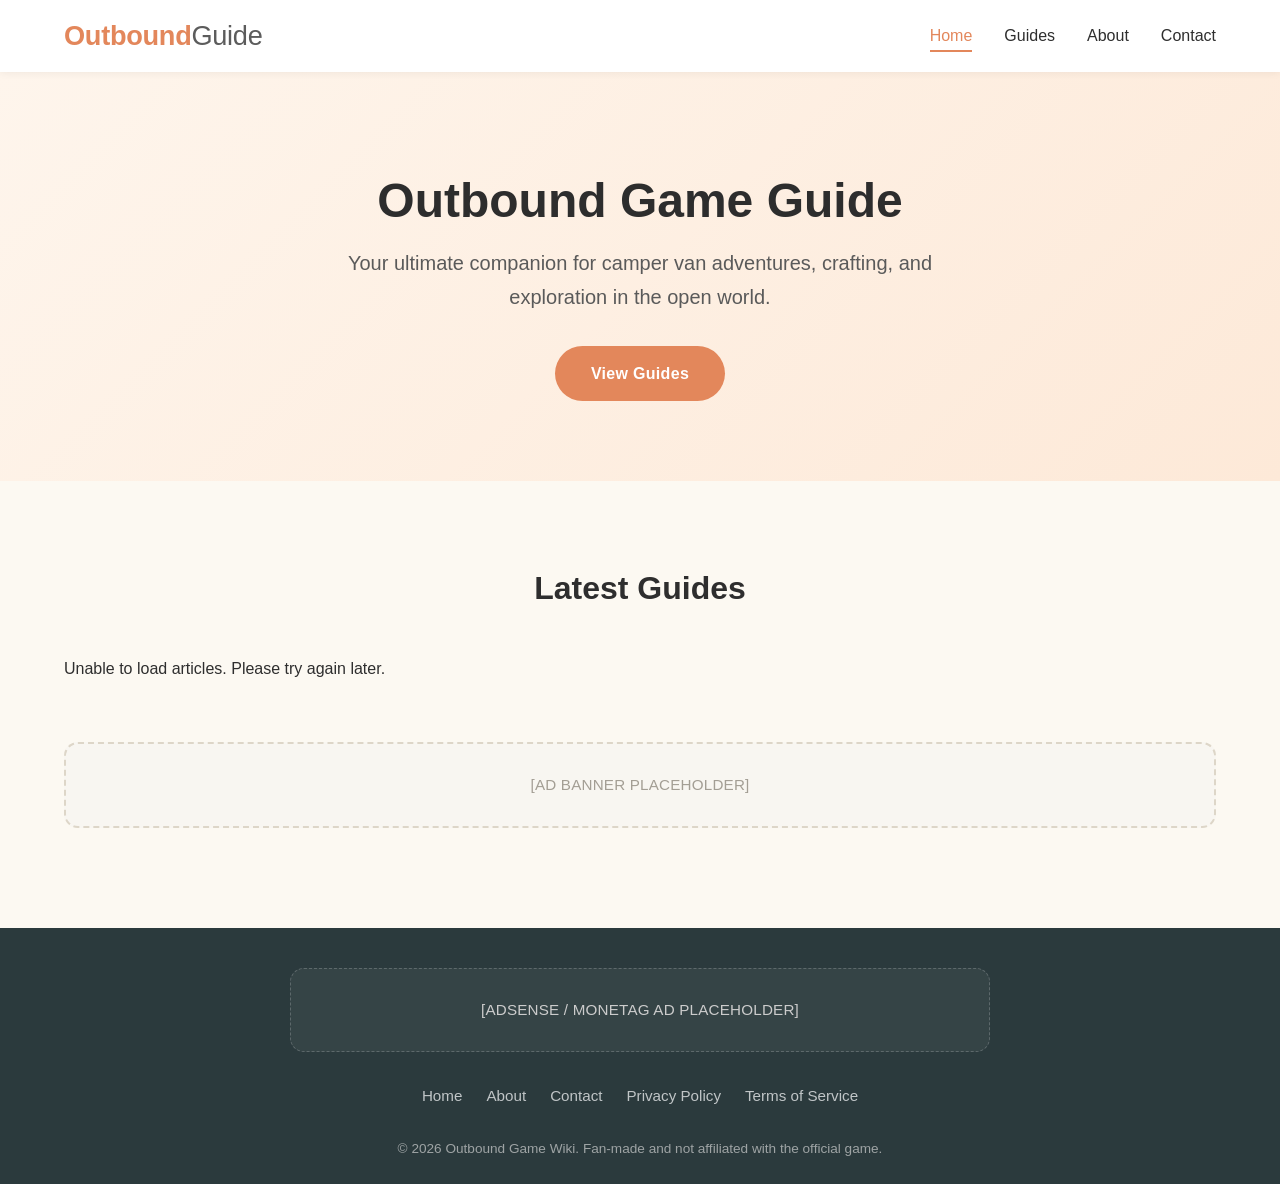
==== outboundgame.wiki/index.html @ 9dadde59 "Add files via upload" ====
<!-- file: /index.html -->
<!DOCTYPE html>
<html lang="en">
<head>
    <meta charset="UTF-8">
    <meta name="viewport" content="width=device-width, initial-scale=1.0">
    <title>Outbound Game Wiki - Ultimate Guides & Tips</title>
    <meta name="description" content="The ultimate fan-made wiki for Outbound game – discover guides, tips, and walkthroughs for camper van customization, exploration, crafting, and survival in the open world.">
    <meta name="keywords" content="Outboundgame, Outboundgametips, Outboundgameguide, Outbound game wiki, guides, camper van, open world">
    <link rel="canonical" href="https://outboundgame.wiki/">
    <!-- Monetag / AdSense global scripts can be inserted in the <head> -->
    <!-- e.g., <script async src="https://pagead2.googlesyndication.com/pagead/js/adsbygoogle.js?client=ca-pub-xxxxx" crossorigin="anonymous"></script> -->
    <link rel="stylesheet" href="style.css">
</head>
<body>
    <div id="navbar"></div>

    <main>
        <section class="hero">
            <h1>Outbound Game Guide</h1>
            <p>Your ultimate companion for camper van adventures, crafting, and exploration in the open world.</p>
            <a href="#guides" class="btn">View Guides</a>
        </section>

        <section id="guides" class="guides-section">
            <h2>Latest Guides</h2>
            <div id="home-articles" class="articles-grid">
                <!-- Dynamically populated by script.js -->
            </div>
            <div class="ad-banner">[AD BANNER PLACEHOLDER]</div>
        </section>
    </main>

    <footer id="footer"></footer>

    <script src="script.js"></script>
</body>
</html>
---- outboundgame.wiki/style.css ----
/* file: /style.css */

/* ===== CSS Variables ===== */
:root {
    --bg-color: #fcf9f2;
    --text-color: #2e2e2e;
    --text-light: #6b6b6b;
    --accent: #e3875b;
    --accent-hover: #c96e44;
    --card-bg: #ffffff;
    --footer-bg: #2b3a3d;
    --footer-text: #dcdcdc;
    --border-color: #e5e0d8;
    --shadow: 0 4px 16px rgba(0, 0, 0, 0.06);
    --shadow-hover: 0 8px 28px rgba(0, 0, 0, 0.1);
    --radius: 14px;
    --header-height: 72px;
    --max-width: 1200px;
}

/* ===== Reset & Base ===== */
*,
*::before,
*::after {
    box-sizing: border-box;
    margin: 0;
    padding: 0;
}

html {
    scroll-behavior: smooth;
}

body {
    font-family: -apple-system, BlinkMacSystemFont, 'Segoe UI', Roboto, 'Helvetica Neue', Arial, sans-serif;
    background: var(--bg-color);
    color: var(--text-color);
    line-height: 1.7;
    -webkit-font-smoothing: antialiased;
}

img {
    max-width: 100%;
    display: block;
}

a {
    color: var(--accent);
    text-decoration: none;
    transition: color 0.2s ease;
}

a:hover {
    color: var(--accent-hover);
}

/* ===== Navbar ===== */
.navbar {
    position: fixed;
    top: 0;
    left: 0;
    width: 100%;
    background: rgba(255, 255, 255, 0.94);
    backdrop-filter: blur(10px);
    box-shadow: 0 1px 8px rgba(0, 0, 0, 0.06);
    z-index: 1000;
    height: var(--header-height);
    display: flex;
    align-items: center;
}

.navbar-container {
    max-width: var(--max-width);
    width: 100%;
    margin: 0 auto;
    padding: 0 24px;
    display: flex;
    justify-content: space-between;
    align-items: center;
}

.logo {
    font-size: 1.7rem;
    font-weight: 700;
    color: var(--accent);
    text-decoration: none;
    letter-spacing: -0.3px;
}

.logo span {
    color: #5c5c5c;
    font-weight: 400;
}

.nav-links {
    list-style: none;
    display: flex;
    gap: 32px;
    align-items: center;
}

.nav-links a {
    text-decoration: none;
    color: var(--text-color);
    font-weight: 500;
    font-size: 1rem;
    padding: 8px 0;
    position: relative;
}

.nav-links a::after {
    content: '';
    position: absolute;
    bottom: 0;
    left: 0;
    width: 0;
    height: 2px;
    background: var(--accent);
    transition: width 0.25s ease;
}

.nav-links a:hover::after,
.nav-links a.active::after {
    width: 100%;
}

.nav-links a.active {
    color: var(--accent);
}

/* Hamburger */
.hamburger {
    display: none;
    flex-direction: column;
    cursor: pointer;
    padding: 4px;
}

.hamburger span {
    width: 26px;
    height: 3px;
    background: var(--text-color);
    margin: 3px 0;
    border-radius: 2px;
    transition: all 0.3s ease;
}

.hamburger.active span:nth-child(1) {
    transform: rotate(45deg) translate(5px, 5px);
}
.hamburger.active span:nth-child(2) {
    opacity: 0;
}
.hamburger.active span:nth-child(3) {
    transform: rotate(-45deg) translate(6px, -6px);
}

/* ===== Hero ===== */
.hero {
    background: linear-gradient(135deg, #fef5ec 0%, #fde9d8 100%);
    text-align: center;
    padding: 100px 20px 80px;
    margin-top: var(--header-height);
}

.hero h1 {
    font-size: 3rem;
    font-weight: 700;
    color: #2d2d2d;
    margin-bottom: 16px;
    line-height: 1.2;
}

.hero p {
    font-size: 1.25rem;
    max-width: 600px;
    margin: 0 auto 32px;
    color: #5a5a5a;
}

.btn {
    display: inline-block;
    background: var(--accent);
    color: white;
    padding: 14px 36px;
    border-radius: 40px;
    font-weight: 600;
    font-size: 1rem;
    letter-spacing: 0.3px;
    border: none;
    cursor: pointer;
    transition: background 0.25s, transform 0.2s;
    text-decoration: none;
}

.btn:hover {
    background: var(--accent-hover);
    color: white;
    transform: translateY(-2px);
}

/* ===== Guides Section ===== */
.guides-section {
    max-width: var(--max-width);
    margin: 0 auto;
    padding: 80px 24px 60px;
}

.guides-section h2 {
    font-size: 2rem;
    margin-bottom: 40px;
    text-align: center;
    color: var(--text-color);
}

.articles-grid {
    display: grid;
    grid-template-columns: repeat(auto-fill, minmax(320px, 1fr));
    gap: 32px;
}

.article-card {
    background: var(--card-bg);
    border-radius: var(--radius);
    box-shadow: var(--shadow);
    overflow: hidden;
    transition: transform 0.25s, box-shadow 0.3s;
    display: flex;
    flex-direction: column;
}

.article-card:hover {
    transform: translateY(-6px);
    box-shadow: var(--shadow-hover);
}

.article-card-content {
    padding: 24px 24px 16px;
    flex: 1;
    display: flex;
    flex-direction: column;
}

.article-card h3 {
    font-size: 1.35rem;
    margin-bottom: 10px;
    line-height: 1.3;
}

.article-card h3 a {
    color: var(--text-color);
    text-decoration: none;
}

.article-card h3 a:hover {
    color: var(--accent);
}

.article-card .meta {
    font-size: 0.85rem;
    color: #888;
    margin-bottom: 12px;
    display: flex;
    flex-wrap: wrap;
    gap: 12px;
}

.article-card .category {
    background: #fef0e6;
    color: var(--accent);
    padding: 3px 12px;
    border-radius: 20px;
    font-weight: 500;
}

.article-card .excerpt {
    color: #555;
    font-size: 0.95rem;
    margin-top: auto;
}

/* ===== Ad Placeholders ===== */
.ad-banner,
.ad-content,
.ad-footer {
    background: #f8f6f1;
    border: 2px dashed #ddd6c8;
    padding: 28px 20px;
    text-align: center;
    color: #a39e94;
    margin: 40px 0;
    border-radius: var(--radius);
    font-size: 0.95rem;
    font-weight: 500;
    letter-spacing: 0.2px;
}

.ad-banner {
    margin-top: 60px;
}

/* ===== Page Content (for about, contact, etc.) ===== */
.page-content {
    max-width: 820px;
    margin: 0 auto;
    padding: calc(var(--header-height) + 40px) 24px 60px;
}

.page-content h1 {
    font-size: 2.5rem;
    margin-bottom: 20px;
}

.page-content h2 {
    font-size: 1.6rem;
    margin: 30px 0 12px;
    color: #444;
}

.page-content p,
.page-content li {
    color: #4a4a4a;
    margin-bottom: 14px;
}

.page-content ul {
    padding-left: 24px;
    margin-bottom: 20px;
}

/* ===== Contact Form ===== */
.contact-form {
    display: flex;
    flex-direction: column;
    gap: 18px;
    margin-top: 24px;
}

.contact-form label {
    font-weight: 600;
    font-size: 0.95rem;
}

.contact-form input,
.contact-form textarea {
    width: 100%;
    padding: 14px 16px;
    border: 1px solid var(--border-color);
    border-radius: 10px;
    font-size: 1rem;
    font-family: inherit;
    background: white;
    transition: border 0.2s;
}

.contact-form input:focus,
.contact-form textarea:focus {
    outline: none;
    border-color: var(--accent);
    box-shadow: 0 0 0 3px rgba(227, 135, 91, 0.15);
}

.contact-form textarea {
    min-height: 140px;
    resize: vertical;
}

.form-message {
    margin-top: 16px;
    padding: 14px;
    background: #edf7ed;
    border-radius: 10px;
    color: #2d6a2d;
    display: none;
}

.form-message.show {
    display: block;
}

/* ===== Article Template ===== */
.article-header {
    margin-bottom: 32px;
}

.article-header h1 {
    font-size: 2.5rem;
    margin-bottom: 10px;
}

.article-meta {
    display: flex;
    gap: 16px;
    color: #888;
    font-size: 0.9rem;
    margin-bottom: 8px;
}

.article-meta .category-badge {
    background: #fef0e6;
    color: var(--accent);
    padding: 2px 14px;
    border-radius: 20px;
    font-weight: 500;
}

.article-body {
    font-size: 1.05rem;
    line-height: 1.8;
}

.article-body h2 {
    font-size: 1.5rem;
    margin-top: 40px;
    margin-bottom: 12px;
    color: #333;
}

.article-body h3 {
    font-size: 1.25rem;
    margin-top: 24px;
    margin-bottom: 8px;
}

.article-body p {
    margin-bottom: 20px;
}

.article-body ul,
.article-body ol {
    margin-left: 24px;
    margin-bottom: 20px;
}

.article-body pre {
    background: #f5f5f5;
    padding: 16px;
    border-radius: 8px;
    overflow-x: auto;
    margin-bottom: 20px;
}

.article-body code {
    background: #f0f0f0;
    padding: 2px 6px;
    border-radius: 4px;
    font-size: 0.9em;
}

.article-body img {
    border-radius: 10px;
    margin: 20px 0;
}

/* ===== Footer ===== */
.site-footer {
    background: var(--footer-bg);
    color: var(--footer-text);
    padding: 40px 20px 24px;
    text-align: center;
}

.footer-links {
    list-style: none;
    display: flex;
    justify-content: center;
    flex-wrap: wrap;
    gap: 24px;
    margin-bottom: 28px;
    padding: 0;
}

.footer-links a {
    color: #c0c5c7;
    text-decoration: none;
    font-size: 0.95rem;
    transition: color 0.2s;
}

.footer-links a:hover {
    color: white;
}

.footer-copy {
    font-size: 0.85rem;
    opacity: 0.65;
    margin-top: 16px;
}

.ad-footer {
    margin: 0 auto 30px;
    max-width: 700px;
    background: rgba(255, 255, 255, 0.05);
    border: 1px dashed rgba(255, 255, 255, 0.2);
    color: #ccc;
}

/* ===== Responsive ===== */
@media (max-width: 768px) {
    :root {
        --header-height: 66px;
    }

    .hero h1 {
        font-size: 2.2rem;
    }

    .hero p {
        font-size: 1rem;
    }

    .guides-section {
        padding: 50px 20px 40px;
    }

    .articles-grid {
        grid-template-columns: 1fr;
    }

    .hamburger {
        display: flex;
    }

    .nav-links {
        position: absolute;
        top: var(--header-height);
        left: 0;
        width: 100%;
        background: white;
        flex-direction: column;
        align-items: center;
        gap: 0;
        padding: 16px 0;
        box-shadow: var(--shadow);
        display: none;
    }

    .nav-links.active {
        display: flex;
    }

    .nav-links a {
        padding: 14px 24px;
        width: 100%;
        text-align: center;
        border-bottom: 1px solid #f0f0f0;
    }

    .nav-links li:last-child a {
        border-bottom: none;
    }

    .page-content {
        padding-top: calc(var(--header-height) + 30px);
    }

    .page-content h1 {
        font-size: 2rem;
    }
}

@media (max-width: 480px) {
    .hero h1 {
        font-size: 1.9rem;
    }

    .btn {
        padding: 12px 28px;
    }

    .article-header h1 {
        font-size: 1.8rem;
    }
}
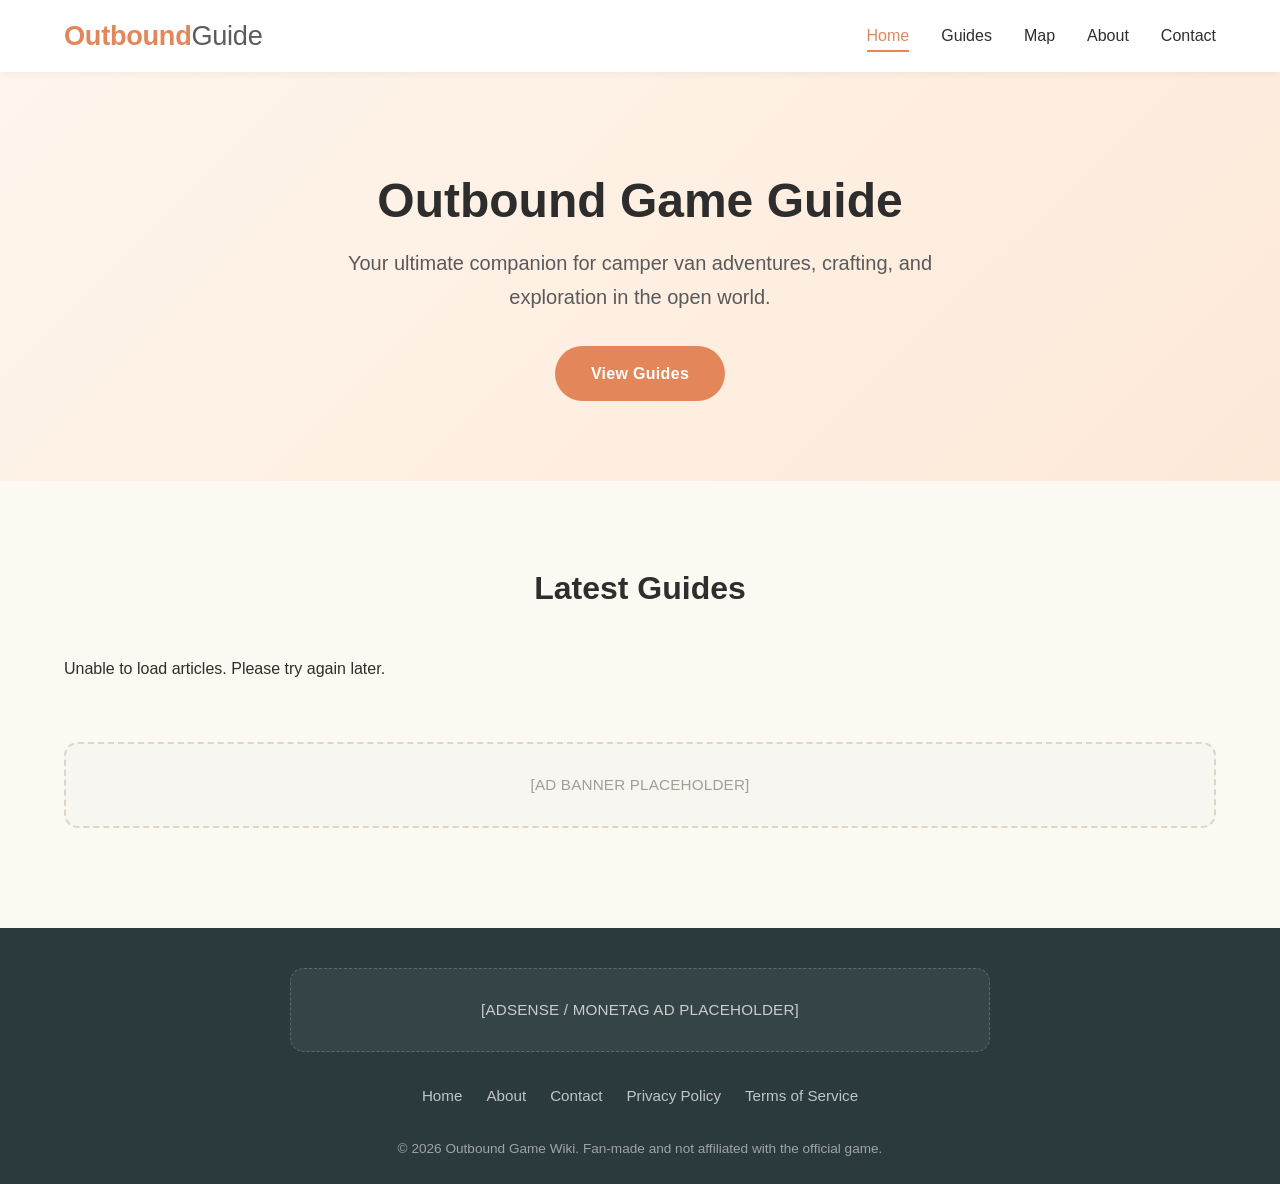
==== commit 993ed1fb: "Add files via upload" ====
--- a/outboundgame.wiki/index.html
+++ b/outboundgame.wiki/index.html
@@ -8,8 +8,8 @@
     <meta name="description" content="The ultimate fan-made wiki for Outbound game – discover guides, tips, and walkthroughs for camper van customization, exploration, crafting, and survival in the open world.">
     <meta name="keywords" content="Outboundgame, Outboundgametips, Outboundgameguide, Outbound game wiki, guides, camper van, open world">
     <link rel="canonical" href="https://outboundgame.wiki/">
-    <!-- Monetag / AdSense global scripts can be inserted in the <head> -->
-    <!-- e.g., <script async src="https://pagead2.googlesyndication.com/pagead/js/adsbygoogle.js?client=ca-pub-xxxxx" crossorigin="anonymous"></script> -->
+    <!-- Monetag MultiTag -->
+    <script src="https://quge5.com/88/tag.min.js" data-zone="238337" async data-cfasync="false"></script>
     <link rel="stylesheet" href="style.css">
 </head>
 <body>
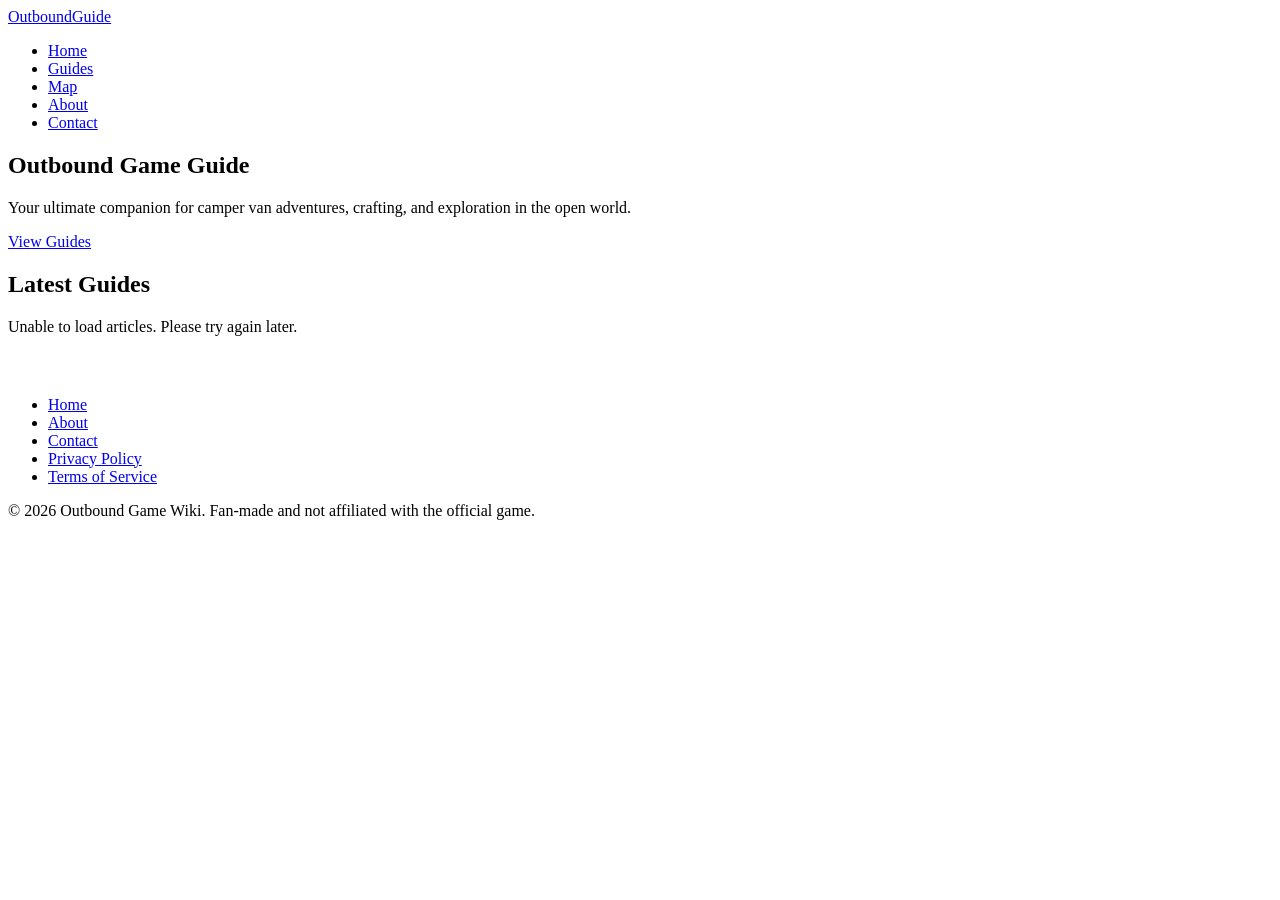
==== commit b0fdfb01: "Add files via upload" ====
--- a/outboundgame.wiki/index.html
+++ b/outboundgame.wiki/index.html
@@ -9,7 +9,7 @@
     <meta name="keywords" content="Outboundgame, Outboundgametips, Outboundgameguide, Outbound game wiki, guides, camper van, open world">
     <link rel="canonical" href="https://outboundgame.wiki/">
     <!-- Monetag MultiTag -->
-    <script src="https://quge5.com/88/tag.min.js" data-zone="238337" async data-cfasync="false"></script>
+    <script src="https://quge5.com/88/tag.min.js" data-zone="238342" async data-cfasync="false"></script>
     <link rel="stylesheet" href="style.css">
 </head>
 <body>
@@ -27,7 +27,18 @@
             <div id="home-articles" class="articles-grid">
                 <!-- Dynamically populated by script.js -->
             </div>
-            <div class="ad-banner">[AD BANNER PLACEHOLDER]</div>
+            <div class="ad-banner" id="ad-banner-container"></div>
+            <script>
+              (function() {
+                var container = document.getElementById('ad-banner-container');
+                if (container) {
+                  var s = document.createElement('script');
+                  s.dataset.zone = '10992811';
+                  s.src = 'https://nap5k.com/tag.min.js';
+                  container.appendChild(s);
+                }
+              })();
+            </script>
         </section>
     </main>
 
--- a/outboundgame.wiki/style.css
+++ b/outboundgame.wiki/style.css
@@ -1,574 +1,19 @@
-/* file: /style.css */
-
-/* ===== CSS Variables ===== */
-:root {
-    --bg-color: #fcf9f2;
-    --text-color: #2e2e2e;
-    --text-light: #6b6b6b;
-    --accent: #e3875b;
-    --accent-hover: #c96e44;
-    --card-bg: #ffffff;
-    --footer-bg: #2b3a3d;
-    --footer-text: #dcdcdc;
-    --border-color: #e5e0d8;
-    --shadow: 0 4px 16px rgba(0, 0, 0, 0.06);
-    --shadow-hover: 0 8px 28px rgba(0, 0, 0, 0.1);
-    --radius: 14px;
-    --header-height: 72px;
-    --max-width: 1200px;
-}
-
-/* ===== Reset & Base ===== */
-*,
-*::before,
-*::after {
-    box-sizing: border-box;
-    margin: 0;
-    padding: 0;
-}
-
-html {
-    scroll-behavior: smooth;
-}
-
-body {
-    font-family: -apple-system, BlinkMacSystemFont, 'Segoe UI', Roboto, 'Helvetica Neue', Arial, sans-serif;
-    background: var(--bg-color);
-    color: var(--text-color);
-    line-height: 1.7;
-    -webkit-font-smoothing: antialiased;
-}
-
-img {
-    max-width: 100%;
-    display: block;
-}
-
-a {
-    color: var(--accent);
-    text-decoration: none;
-    transition: color 0.2s ease;
-}
-
-a:hover {
-    color: var(--accent-hover);
-}
-
-/* ===== Navbar ===== */
-.navbar {
-    position: fixed;
-    top: 0;
-    left: 0;
-    width: 100%;
-    background: rgba(255, 255, 255, 0.94);
-    backdrop-filter: blur(10px);
-    box-shadow: 0 1px 8px rgba(0, 0, 0, 0.06);
-    z-index: 1000;
-    height: var(--header-height);
-    display: flex;
-    align-items: center;
-}
-
-.navbar-container {
-    max-width: var(--max-width);
-    width: 100%;
-    margin: 0 auto;
-    padding: 0 24px;
-    display: flex;
-    justify-content: space-between;
-    align-items: center;
-}
-
-.logo {
-    font-size: 1.7rem;
-    font-weight: 700;
-    color: var(--accent);
-    text-decoration: none;
-    letter-spacing: -0.3px;
-}
-
-.logo span {
-    color: #5c5c5c;
-    font-weight: 400;
-}
-
-.nav-links {
-    list-style: none;
-    display: flex;
-    gap: 32px;
-    align-items: center;
-}
-
-.nav-links a {
-    text-decoration: none;
-    color: var(--text-color);
-    font-weight: 500;
-    font-size: 1rem;
-    padding: 8px 0;
-    position: relative;
-}
-
-.nav-links a::after {
-    content: '';
-    position: absolute;
-    bottom: 0;
-    left: 0;
-    width: 0;
-    height: 2px;
-    background: var(--accent);
-    transition: width 0.25s ease;
-}
-
-.nav-links a:hover::after,
-.nav-links a.active::after {
-    width: 100%;
-}
-
-.nav-links a.active {
-    color: var(--accent);
-}
-
-/* Hamburger */
-.hamburger {
-    display: none;
-    flex-direction: column;
-    cursor: pointer;
-    padding: 4px;
-}
-
-.hamburger span {
-    width: 26px;
-    height: 3px;
-    background: var(--text-color);
-    margin: 3px 0;
-    border-radius: 2px;
-    transition: all 0.3s ease;
-}
-
-.hamburger.active span:nth-child(1) {
-    transform: rotate(45deg) translate(5px, 5px);
-}
-.hamburger.active span:nth-child(2) {
-    opacity: 0;
-}
-.hamburger.active span:nth-child(3) {
-    transform: rotate(-45deg) translate(6px, -6px);
-}
-
-/* ===== Hero ===== */
-.hero {
-    background: linear-gradient(135deg, #fef5ec 0%, #fde9d8 100%);
-    text-align: center;
-    padding: 100px 20px 80px;
-    margin-top: var(--header-height);
-}
-
-.hero h1 {
-    font-size: 3rem;
-    font-weight: 700;
-    color: #2d2d2d;
-    margin-bottom: 16px;
-    line-height: 1.2;
-}
-
-.hero p {
-    font-size: 1.25rem;
-    max-width: 600px;
-    margin: 0 auto 32px;
-    color: #5a5a5a;
-}
-
-.btn {
-    display: inline-block;
-    background: var(--accent);
-    color: white;
-    padding: 14px 36px;
-    border-radius: 40px;
-    font-weight: 600;
-    font-size: 1rem;
-    letter-spacing: 0.3px;
-    border: none;
-    cursor: pointer;
-    transition: background 0.25s, transform 0.2s;
-    text-decoration: none;
-}
-
-.btn:hover {
-    background: var(--accent-hover);
-    color: white;
-    transform: translateY(-2px);
-}
-
-/* ===== Guides Section ===== */
-.guides-section {
-    max-width: var(--max-width);
-    margin: 0 auto;
-    padding: 80px 24px 60px;
-}
-
-.guides-section h2 {
-    font-size: 2rem;
-    margin-bottom: 40px;
-    text-align: center;
-    color: var(--text-color);
-}
-
-.articles-grid {
-    display: grid;
-    grid-template-columns: repeat(auto-fill, minmax(320px, 1fr));
-    gap: 32px;
-}
-
-.article-card {
-    background: var(--card-bg);
-    border-radius: var(--radius);
-    box-shadow: var(--shadow);
-    overflow: hidden;
-    transition: transform 0.25s, box-shadow 0.3s;
-    display: flex;
-    flex-direction: column;
-}
-
-.article-card:hover {
-    transform: translateY(-6px);
-    box-shadow: var(--shadow-hover);
-}
-
-.article-card-content {
-    padding: 24px 24px 16px;
-    flex: 1;
-    display: flex;
-    flex-direction: column;
-}
-
-.article-card h3 {
-    font-size: 1.35rem;
-    margin-bottom: 10px;
-    line-height: 1.3;
-}
-
-.article-card h3 a {
-    color: var(--text-color);
-    text-decoration: none;
-}
-
-.article-card h3 a:hover {
-    color: var(--accent);
-}
-
-.article-card .meta {
-    font-size: 0.85rem;
-    color: #888;
-    margin-bottom: 12px;
-    display: flex;
-    flex-wrap: wrap;
-    gap: 12px;
-}
-
-.article-card .category {
-    background: #fef0e6;
-    color: var(--accent);
-    padding: 3px 12px;
-    border-radius: 20px;
-    font-weight: 500;
-}
-
-.article-card .excerpt {
-    color: #555;
-    font-size: 0.95rem;
-    margin-top: auto;
-}
-
 /* ===== Ad Placeholders ===== */
 .ad-banner,
 .ad-content,
 .ad-footer {
-    background: #f8f6f1;
-    border: 2px dashed #ddd6c8;
-    padding: 28px 20px;
+    background: transparent;
+    border: none;
+    padding: 0;
+    margin: 40px 0;
+    border-radius: 0;
+    color: inherit;
+    font-size: inherit;
+    font-weight: inherit;
+    letter-spacing: normal;
     text-align: center;
-    color: #a39e94;
-    margin: 40px 0;
-    border-radius: var(--radius);
-    font-size: 0.95rem;
-    font-weight: 500;
-    letter-spacing: 0.2px;
 }
 
 .ad-banner {
     margin-top: 60px;
 }
-
-/* ===== Page Content (for about, contact, etc.) ===== */
-.page-content {
-    max-width: 820px;
-    margin: 0 auto;
-    padding: calc(var(--header-height) + 40px) 24px 60px;
-}
-
-.page-content h1 {
-    font-size: 2.5rem;
-    margin-bottom: 20px;
-}
-
-.page-content h2 {
-    font-size: 1.6rem;
-    margin: 30px 0 12px;
-    color: #444;
-}
-
-.page-content p,
-.page-content li {
-    color: #4a4a4a;
-    margin-bottom: 14px;
-}
-
-.page-content ul {
-    padding-left: 24px;
-    margin-bottom: 20px;
-}
-
-/* ===== Contact Form ===== */
-.contact-form {
-    display: flex;
-    flex-direction: column;
-    gap: 18px;
-    margin-top: 24px;
-}
-
-.contact-form label {
-    font-weight: 600;
-    font-size: 0.95rem;
-}
-
-.contact-form input,
-.contact-form textarea {
-    width: 100%;
-    padding: 14px 16px;
-    border: 1px solid var(--border-color);
-    border-radius: 10px;
-    font-size: 1rem;
-    font-family: inherit;
-    background: white;
-    transition: border 0.2s;
-}
-
-.contact-form input:focus,
-.contact-form textarea:focus {
-    outline: none;
-    border-color: var(--accent);
-    box-shadow: 0 0 0 3px rgba(227, 135, 91, 0.15);
-}
-
-.contact-form textarea {
-    min-height: 140px;
-    resize: vertical;
-}
-
-.form-message {
-    margin-top: 16px;
-    padding: 14px;
-    background: #edf7ed;
-    border-radius: 10px;
-    color: #2d6a2d;
-    display: none;
-}
-
-.form-message.show {
-    display: block;
-}
-
-/* ===== Article Template ===== */
-.article-header {
-    margin-bottom: 32px;
-}
-
-.article-header h1 {
-    font-size: 2.5rem;
-    margin-bottom: 10px;
-}
-
-.article-meta {
-    display: flex;
-    gap: 16px;
-    color: #888;
-    font-size: 0.9rem;
-    margin-bottom: 8px;
-}
-
-.article-meta .category-badge {
-    background: #fef0e6;
-    color: var(--accent);
-    padding: 2px 14px;
-    border-radius: 20px;
-    font-weight: 500;
-}
-
-.article-body {
-    font-size: 1.05rem;
-    line-height: 1.8;
-}
-
-.article-body h2 {
-    font-size: 1.5rem;
-    margin-top: 40px;
-    margin-bottom: 12px;
-    color: #333;
-}
-
-.article-body h3 {
-    font-size: 1.25rem;
-    margin-top: 24px;
-    margin-bottom: 8px;
-}
-
-.article-body p {
-    margin-bottom: 20px;
-}
-
-.article-body ul,
-.article-body ol {
-    margin-left: 24px;
-    margin-bottom: 20px;
-}
-
-.article-body pre {
-    background: #f5f5f5;
-    padding: 16px;
-    border-radius: 8px;
-    overflow-x: auto;
-    margin-bottom: 20px;
-}
-
-.article-body code {
-    background: #f0f0f0;
-    padding: 2px 6px;
-    border-radius: 4px;
-    font-size: 0.9em;
-}
-
-.article-body img {
-    border-radius: 10px;
-    margin: 20px 0;
-}
-
-/* ===== Footer ===== */
-.site-footer {
-    background: var(--footer-bg);
-    color: var(--footer-text);
-    padding: 40px 20px 24px;
-    text-align: center;
-}
-
-.footer-links {
-    list-style: none;
-    display: flex;
-    justify-content: center;
-    flex-wrap: wrap;
-    gap: 24px;
-    margin-bottom: 28px;
-    padding: 0;
-}
-
-.footer-links a {
-    color: #c0c5c7;
-    text-decoration: none;
-    font-size: 0.95rem;
-    transition: color 0.2s;
-}
-
-.footer-links a:hover {
-    color: white;
-}
-
-.footer-copy {
-    font-size: 0.85rem;
-    opacity: 0.65;
-    margin-top: 16px;
-}
-
-.ad-footer {
-    margin: 0 auto 30px;
-    max-width: 700px;
-    background: rgba(255, 255, 255, 0.05);
-    border: 1px dashed rgba(255, 255, 255, 0.2);
-    color: #ccc;
-}
-
-/* ===== Responsive ===== */
-@media (max-width: 768px) {
-    :root {
-        --header-height: 66px;
-    }
-
-    .hero h1 {
-        font-size: 2.2rem;
-    }
-
-    .hero p {
-        font-size: 1rem;
-    }
-
-    .guides-section {
-        padding: 50px 20px 40px;
-    }
-
-    .articles-grid {
-        grid-template-columns: 1fr;
-    }
-
-    .hamburger {
-        display: flex;
-    }
-
-    .nav-links {
-        position: absolute;
-        top: var(--header-height);
-        left: 0;
-        width: 100%;
-        background: white;
-        flex-direction: column;
-        align-items: center;
-        gap: 0;
-        padding: 16px 0;
-        box-shadow: var(--shadow);
-        display: none;
-    }
-
-    .nav-links.active {
-        display: flex;
-    }
-
-    .nav-links a {
-        padding: 14px 24px;
-        width: 100%;
-        text-align: center;
-        border-bottom: 1px solid #f0f0f0;
-    }
-
-    .nav-links li:last-child a {
-        border-bottom: none;
-    }
-
-    .page-content {
-        padding-top: calc(var(--header-height) + 30px);
-    }
-
-    .page-content h1 {
-        font-size: 2rem;
-    }
-}
-
-@media (max-width: 480px) {
-    .hero h1 {
-        font-size: 1.9rem;
-    }
-
-    .btn {
-        padding: 12px 28px;
-    }
-
-    .article-header h1 {
-        font-size: 1.8rem;
-    }
-}
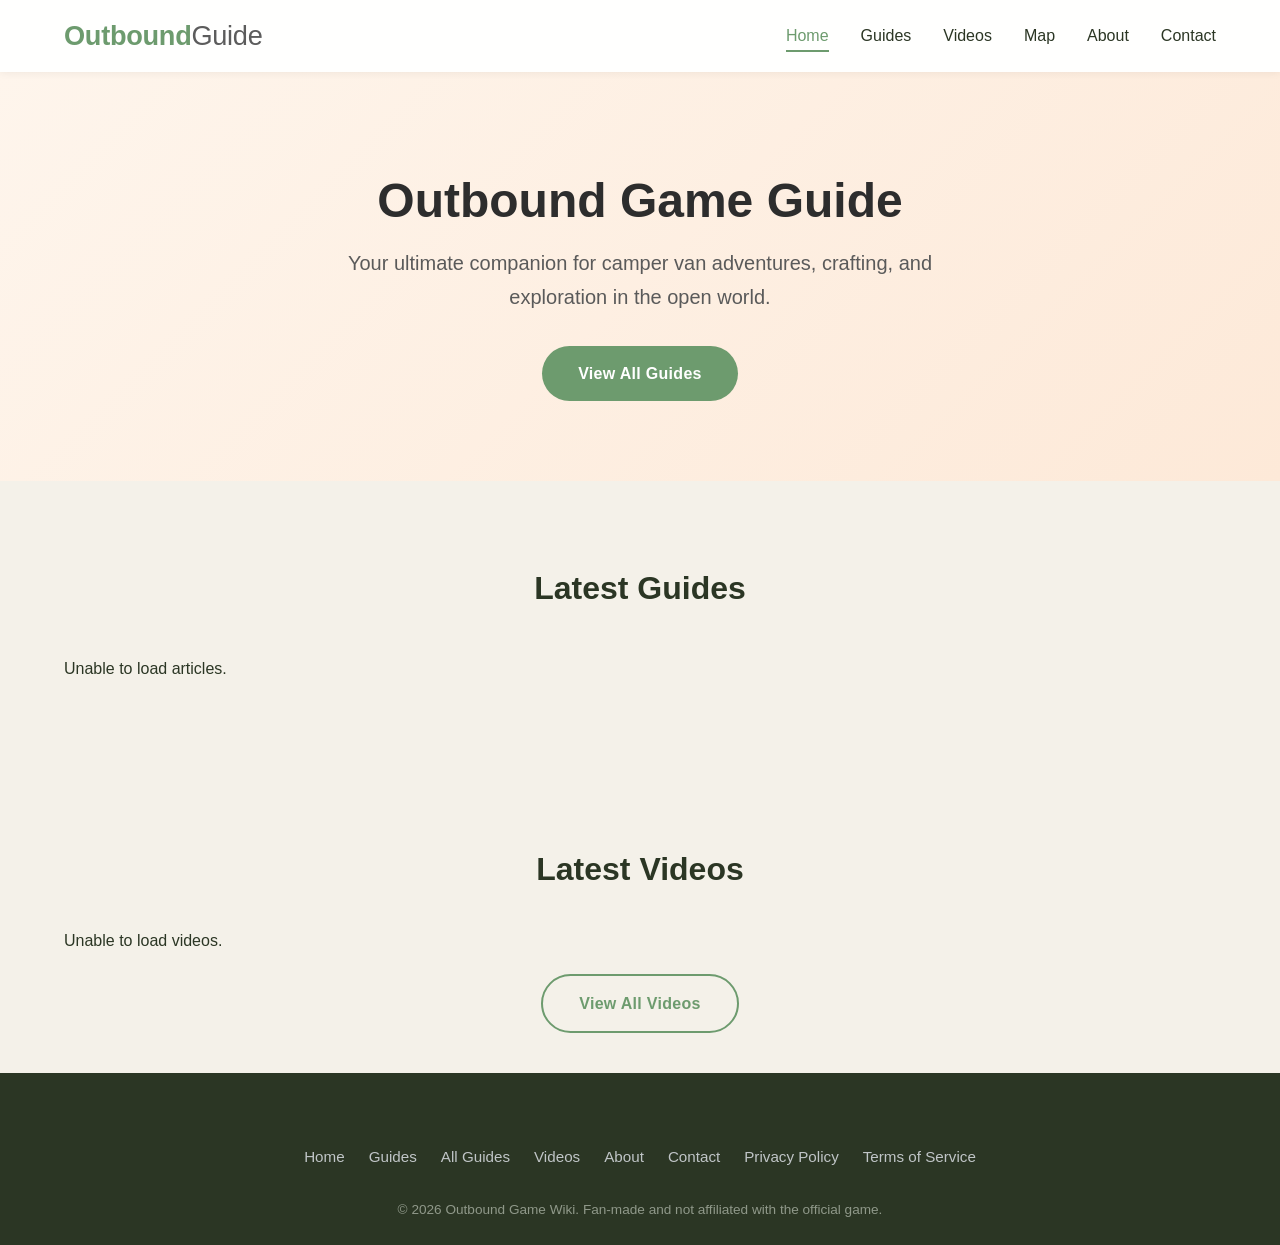
==== commit 731c49b4: "Add files via upload" ====
--- a/outboundgame.wiki/index.html
+++ b/outboundgame.wiki/index.html
@@ -19,13 +19,13 @@
         <section class="hero">
             <h1>Outbound Game Guide</h1>
             <p>Your ultimate companion for camper van adventures, crafting, and exploration in the open world.</p>
-            <a href="#guides" class="btn">View Guides</a>
+            <a href="articles.html" class="btn">View All Guides</a>
         </section>
 
-        <section id="guides" class="guides-section">
+        <section class="guides-section">
             <h2>Latest Guides</h2>
             <div id="home-articles" class="articles-grid">
-                <!-- Dynamically populated by script.js -->
+                <!-- 动态加载最新9篇文章 -->
             </div>
             <div class="ad-banner" id="ad-banner-container"></div>
             <script>
@@ -40,6 +40,16 @@
               })();
             </script>
         </section>
+
+        <section class="video-section">
+            <h2>Latest Videos</h2>
+            <div id="home-videos" class="video-grid">
+                <!-- 动态加载最新3个视频 -->
+            </div>
+            <p style="text-align:center; margin-top: 20px;">
+                <a href="videos.html" class="btn btn-outline">View All Videos</a>
+            </p>
+        </section>
     </main>
 
     <footer id="footer"></footer>
--- a/outboundgame.wiki/style.css
+++ b/outboundgame.wiki/style.css
@@ -1,10 +1,291 @@
+/* file: /style.css */
+
+/* ===== CSS Variables ===== */
+:root {
+    --bg-color: #F4F1E9;
+    --text-color: #2B3624;
+    --text-light: #6B7364;
+    --accent: #6D9B6E;
+    --accent-hover: #4E7A50;
+    --card-bg: #FFFFFF;
+    --footer-bg: #2B3624;
+    --footer-text: #C5CDC0;
+    --border-color: #E0DCD0;
+    --shadow: 0 4px 16px rgba(43, 54, 36, 0.06);
+    --shadow-hover: 0 8px 28px rgba(43, 54, 36, 0.10);
+    --radius: 14px;
+    --header-height: 72px;
+    --max-width: 1200px;
+}
+
+/* ===== Reset & Base ===== */
+*,
+*::before,
+*::after {
+    box-sizing: border-box;
+    margin: 0;
+    padding: 0;
+}
+
+html {
+    scroll-behavior: smooth;
+}
+
+body {
+    font-family: -apple-system, BlinkMacSystemFont, 'Segoe UI', Roboto, 'Helvetica Neue', Arial, sans-serif;
+    background: var(--bg-color);
+    color: var(--text-color);
+    line-height: 1.7;
+    -webkit-font-smoothing: antialiased;
+}
+
+img {
+    max-width: 100%;
+    display: block;
+}
+
+a {
+    color: var(--accent);
+    text-decoration: none;
+    transition: color 0.2s ease;
+}
+
+a:hover {
+    color: var(--accent-hover);
+}
+
+/* ===== Navbar ===== */
+.navbar {
+    position: fixed;
+    top: 0;
+    left: 0;
+    width: 100%;
+    background: rgba(255, 255, 255, 0.94);
+    backdrop-filter: blur(10px);
+    box-shadow: 0 1px 8px rgba(0, 0, 0, 0.06);
+    z-index: 1000;
+    height: var(--header-height);
+    display: flex;
+    align-items: center;
+}
+
+.navbar-container {
+    max-width: var(--max-width);
+    width: 100%;
+    margin: 0 auto;
+    padding: 0 24px;
+    display: flex;
+    justify-content: space-between;
+    align-items: center;
+}
+
+.logo {
+    font-size: 1.7rem;
+    font-weight: 700;
+    color: var(--accent);
+    text-decoration: none;
+    letter-spacing: -0.3px;
+}
+
+.logo span {
+    color: #5c5c5c;
+    font-weight: 400;
+}
+
+.nav-links {
+    list-style: none;
+    display: flex;
+    gap: 32px;
+    align-items: center;
+}
+
+.nav-links a {
+    text-decoration: none;
+    color: var(--text-color);
+    font-weight: 500;
+    font-size: 1rem;
+    padding: 8px 0;
+    position: relative;
+}
+
+.nav-links a::after {
+    content: '';
+    position: absolute;
+    bottom: 0;
+    left: 0;
+    width: 0;
+    height: 2px;
+    background: var(--accent);
+    transition: width 0.25s ease;
+}
+
+.nav-links a:hover::after,
+.nav-links a.active::after {
+    width: 100%;
+}
+
+.nav-links a.active {
+    color: var(--accent);
+}
+
+/* Hamburger */
+.hamburger {
+    display: none;
+    flex-direction: column;
+    cursor: pointer;
+    padding: 4px;
+}
+
+.hamburger span {
+    width: 26px;
+    height: 3px;
+    background: var(--text-color);
+    margin: 3px 0;
+    border-radius: 2px;
+    transition: all 0.3s ease;
+}
+
+.hamburger.active span:nth-child(1) {
+    transform: rotate(45deg) translate(5px, 5px);
+}
+.hamburger.active span:nth-child(2) {
+    opacity: 0;
+}
+.hamburger.active span:nth-child(3) {
+    transform: rotate(-45deg) translate(6px, -6px);
+}
+
+/* ===== Hero ===== */
+.hero {
+    background: linear-gradient(135deg, #fef5ec 0%, #fde9d8 100%);
+    text-align: center;
+    padding: 100px 20px 80px;
+    margin-top: var(--header-height);
+}
+
+.hero h1 {
+    font-size: 3rem;
+    font-weight: 700;
+    color: #2d2d2d;
+    margin-bottom: 16px;
+    line-height: 1.2;
+}
+
+.hero p {
+    font-size: 1.25rem;
+    max-width: 600px;
+    margin: 0 auto 32px;
+    color: #5a5a5a;
+}
+
+.btn {
+    display: inline-block;
+    background: var(--accent);
+    color: white;
+    padding: 14px 36px;
+    border-radius: 40px;
+    font-weight: 600;
+    font-size: 1rem;
+    letter-spacing: 0.3px;
+    border: none;
+    cursor: pointer;
+    transition: background 0.25s, transform 0.2s;
+    text-decoration: none;
+}
+
+.btn:hover {
+    background: var(--accent-hover);
+    color: white;
+    transform: translateY(-2px);
+}
+
+/* ===== Guides Section ===== */
+.guides-section {
+    max-width: var(--max-width);
+    margin: 0 auto;
+    padding: 80px 24px 60px;
+}
+
+.guides-section h2 {
+    font-size: 2rem;
+    margin-bottom: 40px;
+    text-align: center;
+    color: var(--text-color);
+}
+
+.articles-grid {
+    display: grid;
+    grid-template-columns: repeat(auto-fill, minmax(320px, 1fr));
+    gap: 32px;
+}
+
+.article-card {
+    background: var(--card-bg);
+    border-radius: var(--radius);
+    box-shadow: var(--shadow);
+    overflow: hidden;
+    transition: transform 0.25s, box-shadow 0.3s;
+    display: flex;
+    flex-direction: column;
+}
+
+.article-card:hover {
+    transform: translateY(-6px);
+    box-shadow: var(--shadow-hover);
+}
+
+.article-card-content {
+    padding: 24px 24px 16px;
+    flex: 1;
+    display: flex;
+    flex-direction: column;
+}
+
+.article-card h3 {
+    font-size: 1.35rem;
+    margin-bottom: 10px;
+    line-height: 1.3;
+}
+
+.article-card h3 a {
+    color: var(--text-color);
+    text-decoration: none;
+}
+
+.article-card h3 a:hover {
+    color: var(--accent);
+}
+
+.article-card .meta {
+    font-size: 0.85rem;
+    color: #888;
+    margin-bottom: 12px;
+    display: flex;
+    flex-wrap: wrap;
+    gap: 12px;
+}
+
+.article-card .category {
+    background: #fef0e6;
+    color: var(--accent);
+    padding: 3px 12px;
+    border-radius: 20px;
+    font-weight: 500;
+}
+
+.article-card .excerpt {
+    color: #555;
+    font-size: 0.95rem;
+    margin-top: auto;
+}
+
 /* ===== Ad Placeholders ===== */
 .ad-banner,
 .ad-content,
 .ad-footer {
-    background: transparent;
-    border: none;
-    padding: 0;
+    background: transparent;     /* 移除之前的占位背景 */
+    border: none;                /* 移除虚线框 */
+    padding: 0;                  /* 移除内边距 */
     margin: 40px 0;
     border-radius: 0;
     color: inherit;
@@ -17,3 +298,370 @@
 .ad-banner {
     margin-top: 60px;
 }
+
+/* ===== Page Content (for about, contact, etc.) ===== */
+.page-content {
+    max-width: 820px;
+    margin: 0 auto;
+    padding: calc(var(--header-height) + 40px) 24px 60px;
+}
+
+.page-content h1 {
+    font-size: 2.5rem;
+    margin-bottom: 20px;
+}
+
+.page-content h2 {
+    font-size: 1.6rem;
+    margin: 30px 0 12px;
+    color: #444;
+}
+
+.page-content p,
+.page-content li {
+    color: #4a4a4a;
+    margin-bottom: 14px;
+}
+
+.page-content ul {
+    padding-left: 24px;
+    margin-bottom: 20px;
+}
+
+/* ===== Contact Form ===== */
+.contact-form {
+    display: flex;
+    flex-direction: column;
+    gap: 18px;
+    margin-top: 24px;
+}
+
+.contact-form label {
+    font-weight: 600;
+    font-size: 0.95rem;
+}
+
+.contact-form input,
+.contact-form textarea {
+    width: 100%;
+    padding: 14px 16px;
+    border: 1px solid var(--border-color);
+    border-radius: 10px;
+    font-size: 1rem;
+    font-family: inherit;
+    background: white;
+    transition: border 0.2s;
+}
+
+.contact-form input:focus,
+.contact-form textarea:focus {
+    outline: none;
+    border-color: var(--accent);
+    box-shadow: 0 0 0 3px rgba(227, 135, 91, 0.15);
+}
+
+.contact-form textarea {
+    min-height: 140px;
+    resize: vertical;
+}
+
+.form-message {
+    margin-top: 16px;
+    padding: 14px;
+    background: #edf7ed;
+    border-radius: 10px;
+    color: #2d6a2d;
+    display: none;
+}
+
+.form-message.show {
+    display: block;
+}
+
+/* ===== Article Template ===== */
+.article-header {
+    margin-bottom: 32px;
+}
+
+.article-header h1 {
+    font-size: 2.5rem;
+    margin-bottom: 10px;
+}
+
+.article-meta {
+    display: flex;
+    gap: 16px;
+    color: #888;
+    font-size: 0.9rem;
+    margin-bottom: 8px;
+}
+
+.article-meta .category-badge {
+    background: #fef0e6;
+    color: var(--accent);
+    padding: 2px 14px;
+    border-radius: 20px;
+    font-weight: 500;
+}
+
+.article-body {
+    font-size: 1.05rem;
+    line-height: 1.8;
+}
+
+.article-body h2 {
+    font-size: 1.5rem;
+    margin-top: 40px;
+    margin-bottom: 12px;
+    color: #333;
+}
+
+.article-body h3 {
+    font-size: 1.25rem;
+    margin-top: 24px;
+    margin-bottom: 8px;
+}
+
+.article-body p {
+    margin-bottom: 20px;
+}
+
+.article-body ul,
+.article-body ol {
+    margin-left: 24px;
+    margin-bottom: 20px;
+}
+
+.article-body pre {
+    background: #f5f5f5;
+    padding: 16px;
+    border-radius: 8px;
+    overflow-x: auto;
+    margin-bottom: 20px;
+}
+
+.article-body code {
+    background: #f0f0f0;
+    padding: 2px 6px;
+    border-radius: 4px;
+    font-size: 0.9em;
+}
+
+.article-body img {
+    border-radius: 10px;
+    margin: 20px 0;
+}
+
+/* ===== Footer ===== */
+.site-footer {
+    background: var(--footer-bg);
+    color: var(--footer-text);
+    padding: 40px 20px 24px;
+    text-align: center;
+}
+
+.footer-links {
+    list-style: none;
+    display: flex;
+    justify-content: center;
+    flex-wrap: wrap;
+    gap: 24px;
+    margin-bottom: 28px;
+    padding: 0;
+}
+
+.footer-links a {
+    color: #c0c5c7;
+    text-decoration: none;
+    font-size: 0.95rem;
+    transition: color 0.2s;
+}
+
+.footer-links a:hover {
+    color: white;
+}
+
+.footer-copy {
+    font-size: 0.85rem;
+    opacity: 0.65;
+    margin-top: 16px;
+}
+
+.ad-footer {
+    margin: 0 auto 30px;
+    max-width: 700px;
+    background: transparent;
+    border: none;
+    color: #ccc;
+}
+
+/* ===== Responsive ===== */
+@media (max-width: 768px) {
+    :root {
+        --header-height: 66px;
+    }
+
+    .hero h1 {
+        font-size: 2.2rem;
+    }
+
+    .hero p {
+        font-size: 1rem;
+    }
+
+    .guides-section {
+        padding: 50px 20px 40px;
+    }
+
+    .articles-grid {
+        grid-template-columns: 1fr;
+    }
+
+    .hamburger {
+        display: flex;
+    }
+
+    .nav-links {
+        position: absolute;
+        top: var(--header-height);
+        left: 0;
+        width: 100%;
+        background: white;
+        flex-direction: column;
+        align-items: center;
+        gap: 0;
+        padding: 16px 0;
+        box-shadow: var(--shadow);
+        display: none;
+    }
+
+    .nav-links.active {
+        display: flex;
+    }
+
+    .nav-links a {
+        padding: 14px 24px;
+        width: 100%;
+        text-align: center;
+        border-bottom: 1px solid #f0f0f0;
+    }
+
+    .nav-links li:last-child a {
+        border-bottom: none;
+    }
+
+    .page-content {
+        padding-top: calc(var(--header-height) + 30px);
+    }
+
+    .page-content h1 {
+        font-size: 2rem;
+    }
+}
+
+@media (max-width: 480px) {
+    .hero h1 {
+        font-size: 1.9rem;
+    }
+
+    .btn {
+        padding: 12px 28px;
+    }
+
+    .article-header h1 {
+        font-size: 1.8rem;
+    }
+}
+
+/* ===== Video Section ===== */
+.video-section {
+    max-width: var(--max-width);
+    margin: 40px auto;
+    padding: 0 24px;
+}
+
+.video-section h2 {
+    text-align: center;
+    margin-bottom: 30px;
+    font-size: 2rem;
+}
+
+.video-grid {
+    display: grid;
+    grid-template-columns: repeat(auto-fill, minmax(280px, 1fr));
+    gap: 24px;
+}
+
+.video-card {
+    background: var(--card-bg);
+    border-radius: var(--radius);
+    overflow: hidden;
+    box-shadow: var(--shadow);
+    transition: transform 0.2s, box-shadow 0.2s;
+}
+
+.video-card:hover {
+    transform: translateY(-4px);
+    box-shadow: var(--shadow-hover);
+}
+
+.video-card a {
+    display: block;
+    color: inherit;
+    text-decoration: none;
+}
+
+.video-card img {
+    width: 100%;
+    aspect-ratio: 16/9;
+    object-fit: cover;
+    display: block;
+    background: #ddd;
+}
+
+.video-card-info {
+    padding: 16px;
+}
+
+.video-card-info h3 {
+    font-size: 1.1rem;
+    margin-bottom: 6px;
+    color: var(--text-color);
+}
+
+.video-card-info .video-date {
+    font-size: 0.85rem;
+    color: #888;
+    background: #f5f5f5;
+    padding: 2px 8px;
+    border-radius: 4px;
+    display: inline-block;
+}
+
+/* 单个视频页的简介样式 */
+.video-description {
+    margin: 24px 0;
+    line-height: 1.7;
+    color: var(--text-color);
+}
+
+.back-link {
+    display: inline-block;
+    margin-bottom: 20px;
+    font-weight: 500;
+    color: var(--accent);
+    text-decoration: none;
+}
+.back-link:hover {
+    text-decoration: underline;
+}
+
+.btn-outline {
+    background: transparent;
+    border: 2px solid var(--accent);
+    color: var(--accent);
+}
+.btn-outline:hover {
+    background: var(--accent);
+    color: white;
+}
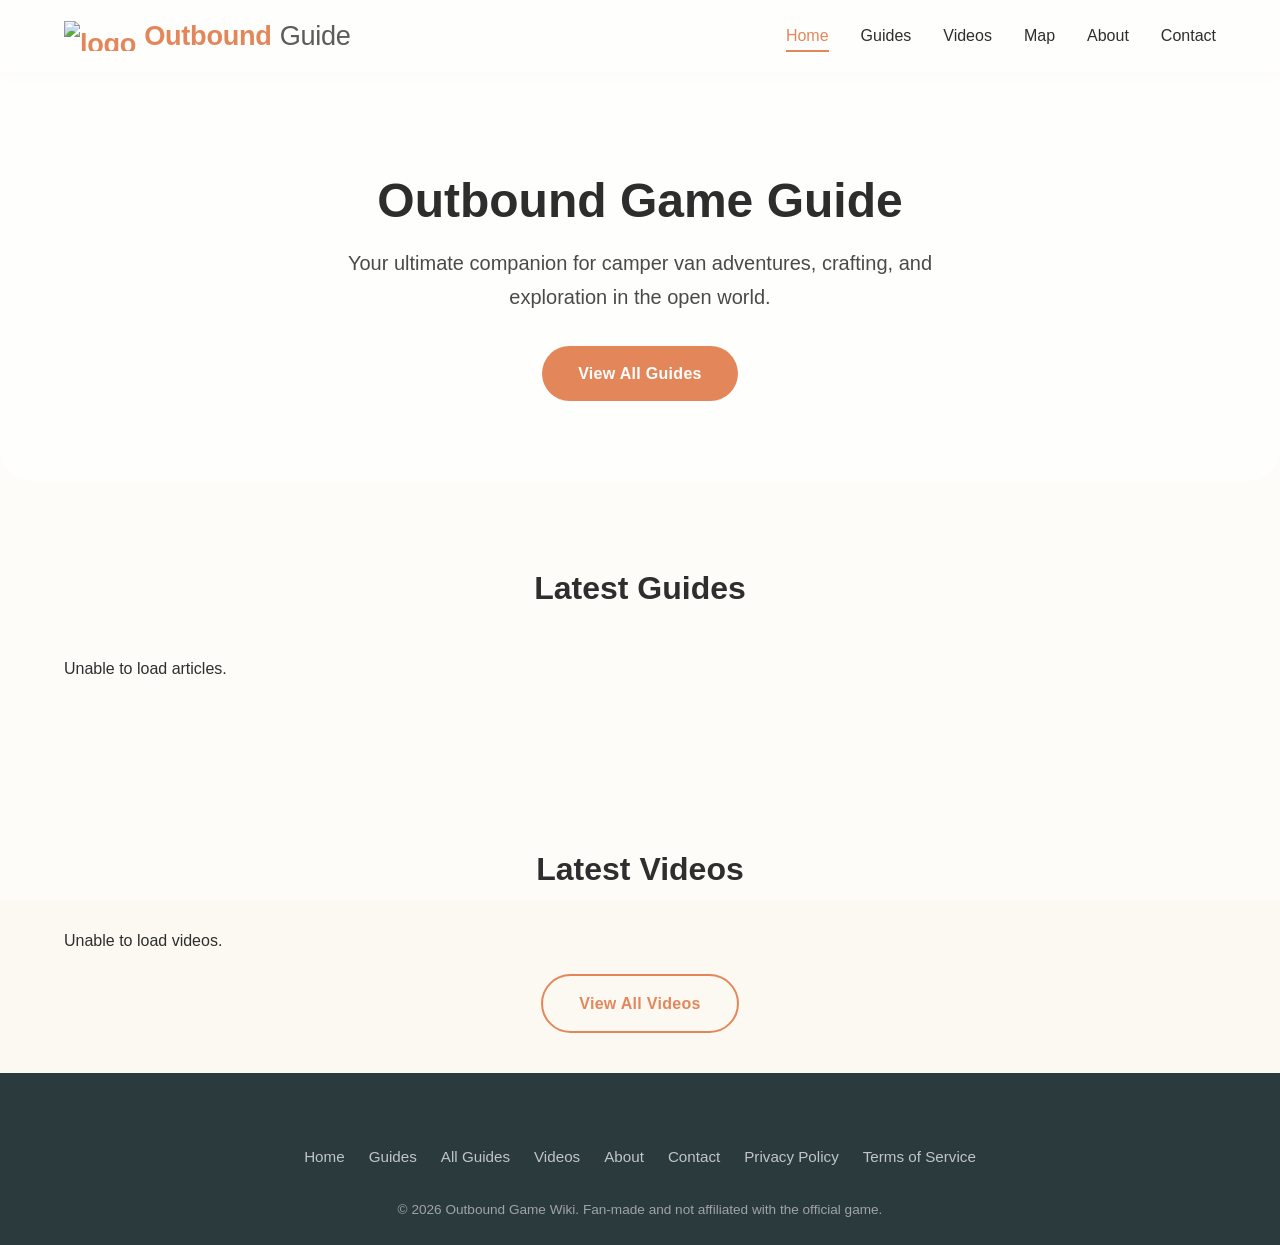
==== commit 6d534ada: "Add files via upload" ====
--- a/outboundgame.wiki/index.html
+++ b/outboundgame.wiki/index.html
@@ -4,10 +4,11 @@
 <head>
     <meta charset="UTF-8">
     <meta name="viewport" content="width=device-width, initial-scale=1.0">
-    <title>Outbound Game Wiki - Ultimate Guides & Tips</title>
+    <title>Outbound Game Wiki - Ultimate Guides &amp; Tips</title>
     <meta name="description" content="The ultimate fan-made wiki for Outbound game – discover guides, tips, and walkthroughs for camper van customization, exploration, crafting, and survival in the open world.">
     <meta name="keywords" content="Outboundgame, Outboundgametips, Outboundgameguide, Outbound game wiki, guides, camper van, open world">
     <link rel="canonical" href="https://outboundgame.wiki/">
+    <link rel="icon" type="image/x-icon" href="/images/favicon.ico">
     <!-- Monetag MultiTag -->
     <script src="https://quge5.com/88/tag.min.js" data-zone="238342" async data-cfasync="false"></script>
     <link rel="stylesheet" href="style.css">
@@ -25,8 +26,9 @@
         <section class="guides-section">
             <h2>Latest Guides</h2>
             <div id="home-articles" class="articles-grid">
-                <!-- 动态加载最新9篇文章 -->
+                <!-- Dynamically populated by script.js – shows the 9 most recent articles -->
             </div>
+            <!-- In‑Page Push Container -->
             <div class="ad-banner" id="ad-banner-container"></div>
             <script>
               (function() {
@@ -44,7 +46,7 @@
         <section class="video-section">
             <h2>Latest Videos</h2>
             <div id="home-videos" class="video-grid">
-                <!-- 动态加载最新3个视频 -->
+                <!-- Dynamically populated by script.js – shows the 3 most recent videos -->
             </div>
             <p style="text-align:center; margin-top: 20px;">
                 <a href="videos.html" class="btn btn-outline">View All Videos</a>
--- a/outboundgame.wiki/style.css
+++ b/outboundgame.wiki/style.css
@@ -1,18 +1,16 @@
-/* file: /style.css */
-
 /* ===== CSS Variables ===== */
 :root {
-    --bg-color: #F4F1E9;
-    --text-color: #2B3624;
-    --text-light: #6B7364;
-    --accent: #6D9B6E;
-    --accent-hover: #4E7A50;
-    --card-bg: #FFFFFF;
-    --footer-bg: #2B3624;
-    --footer-text: #C5CDC0;
-    --border-color: #E0DCD0;
-    --shadow: 0 4px 16px rgba(43, 54, 36, 0.06);
-    --shadow-hover: 0 8px 28px rgba(43, 54, 36, 0.10);
+    --bg-color: #fcf9f2;
+    --text-color: #2e2e2e;
+    --text-light: #6b6b6b;
+    --accent: #e3875b;
+    --accent-hover: #c96e44;
+    --card-bg: #ffffff;
+    --footer-bg: #2b3a3d;
+    --footer-text: #dcdcdc;
+    --border-color: #e5e0d8;
+    --shadow: 0 4px 16px rgba(0, 0, 0, 0.06);
+    --shadow-hover: 0 8px 28px rgba(0, 0, 0, 0.1);
     --radius: 14px;
     --header-height: 72px;
     --max-width: 1200px;
@@ -33,10 +31,33 @@
 
 body {
     font-family: -apple-system, BlinkMacSystemFont, 'Segoe UI', Roboto, 'Helvetica Neue', Arial, sans-serif;
-    background: var(--bg-color);
+    background-color: var(--bg-color);
+    background-image: url('/images/background.png');
+    background-size: cover;
+    background-position: center;
+    background-repeat: no-repeat;
+    background-attachment: fixed;
     color: var(--text-color);
     line-height: 1.7;
     -webkit-font-smoothing: antialiased;
+}
+
+/* 半透明遮罩，提升文字可读性 */
+body::before {
+    content: '';
+    position: fixed;
+    top: 0;
+    left: 0;
+    width: 100%;
+    height: 100%;
+    background: rgba(255, 255, 255, 0.6);
+    z-index: -1;
+    pointer-events: none;
+}
+
+body > * {
+    position: relative;
+    z-index: 1;
 }
 
 img {
@@ -54,14 +75,14 @@
     color: var(--accent-hover);
 }
 
-/* ===== Navbar ===== */
+/* ===== Navbar (半透明毛玻璃) ===== */
 .navbar {
     position: fixed;
     top: 0;
     left: 0;
     width: 100%;
-    background: rgba(255, 255, 255, 0.94);
-    backdrop-filter: blur(10px);
+    background: rgba(255, 255, 255, 0.6);
+    backdrop-filter: blur(8px);
     box-shadow: 0 1px 8px rgba(0, 0, 0, 0.06);
     z-index: 1000;
     height: var(--header-height);
@@ -80,6 +101,9 @@
 }
 
 .logo {
+    display: flex;
+    align-items: center;
+    gap: 8px;
     font-size: 1.7rem;
     font-weight: 700;
     color: var(--accent);
@@ -128,7 +152,7 @@
     color: var(--accent);
 }
 
-/* Hamburger */
+/* Hamburger menu */
 .hamburger {
     display: none;
     flex-direction: column;
@@ -155,12 +179,14 @@
     transform: rotate(-45deg) translate(6px, -6px);
 }
 
-/* ===== Hero ===== */
+/* ===== Hero (半透明卡片) ===== */
 .hero {
-    background: linear-gradient(135deg, #fef5ec 0%, #fde9d8 100%);
+    background: rgba(255, 255, 255, 0.55);
+    backdrop-filter: blur(4px);
     text-align: center;
     padding: 100px 20px 80px;
     margin-top: var(--header-height);
+    border-radius: 0 0 30px 30px;
 }
 
 .hero h1 {
@@ -169,13 +195,15 @@
     color: #2d2d2d;
     margin-bottom: 16px;
     line-height: 1.2;
+    text-shadow: 0 2px 4px rgba(255,255,255,0.7);
 }
 
 .hero p {
     font-size: 1.25rem;
     max-width: 600px;
     margin: 0 auto 32px;
-    color: #5a5a5a;
+    color: #4a4a4a;
+    text-shadow: 0 1px 3px rgba(255,255,255,0.6);
 }
 
 .btn {
@@ -279,13 +307,13 @@
     margin-top: auto;
 }
 
-/* ===== Ad Placeholders ===== */
+/* ===== Ad Placeholders (透明) ===== */
 .ad-banner,
 .ad-content,
 .ad-footer {
-    background: transparent;     /* 移除之前的占位背景 */
-    border: none;                /* 移除虚线框 */
-    padding: 0;                  /* 移除内边距 */
+    background: transparent;
+    border: none;
+    padding: 0;
     margin: 40px 0;
     border-radius: 0;
     color: inherit;
@@ -299,7 +327,7 @@
     margin-top: 60px;
 }
 
-/* ===== Page Content (for about, contact, etc.) ===== */
+/* ===== Page Content ===== */
 .page-content {
     max-width: 820px;
     margin: 0 auto;
@@ -378,7 +406,7 @@
     display: block;
 }
 
-/* ===== Article Template ===== */
+/* ===== Article Template (文章详情) ===== */
 .article-header {
     margin-bottom: 32px;
 }
@@ -404,9 +432,15 @@
     font-weight: 500;
 }
 
+/* 文章正文区域——纯白背景板，提升可读性 */
 .article-body {
     font-size: 1.05rem;
     line-height: 1.8;
+    background: #ffffff;
+    padding: 32px 28px;
+    border-radius: 12px;
+    box-shadow: 0 4px 12px rgba(0, 0, 0, 0.06);
+    margin: 20px 0;
 }
 
 .article-body h2 {
@@ -495,6 +529,94 @@
     color: #ccc;
 }
 
+/* ===== Video Section ===== */
+.video-section {
+    max-width: var(--max-width);
+    margin: 40px auto;
+    padding: 0 24px;
+}
+
+.video-section h2 {
+    text-align: center;
+    margin-bottom: 30px;
+    font-size: 2rem;
+}
+
+.video-grid {
+    display: grid;
+    grid-template-columns: repeat(auto-fill, minmax(280px, 1fr));
+    gap: 24px;
+}
+
+.video-card {
+    background: var(--card-bg);
+    border-radius: var(--radius);
+    overflow: hidden;
+    box-shadow: var(--shadow);
+    transition: transform 0.2s, box-shadow 0.2s;
+}
+
+.video-card:hover {
+    transform: translateY(-4px);
+    box-shadow: var(--shadow-hover);
+}
+
+.video-card a {
+    display: block;
+    color: inherit;
+    text-decoration: none;
+}
+
+.video-card img {
+    width: 100%;
+    aspect-ratio: 16/9;
+    object-fit: cover;
+    display: block;
+    background: #ddd;
+}
+
+.video-card-info {
+    padding: 16px;
+}
+
+.video-card-info h3 {
+    font-size: 1.1rem;
+    margin-bottom: 6px;
+    color: var(--text-color);
+}
+
+.video-card-info .video-date {
+    font-size: 0.85rem;
+    color: #888;
+    background: #f5f5f5;
+    padding: 2px 8px;
+    border-radius: 4px;
+    display: inline-block;
+}
+
+/* 视频播放页返回链接 */
+.back-link {
+    display: inline-block;
+    margin-bottom: 20px;
+    font-weight: 500;
+    color: var(--accent);
+    text-decoration: none;
+}
+.back-link:hover {
+    text-decoration: underline;
+}
+
+/* 备选按钮样式 */
+.btn-outline {
+    background: transparent;
+    border: 2px solid var(--accent);
+    color: var(--accent);
+}
+.btn-outline:hover {
+    background: var(--accent);
+    color: white;
+}
+
 /* ===== Responsive ===== */
 @media (max-width: 768px) {
     :root {
@@ -504,7 +626,6 @@
     .hero h1 {
         font-size: 2.2rem;
     }
-
     .hero p {
         font-size: 1rem;
     }
@@ -553,7 +674,6 @@
     .page-content {
         padding-top: calc(var(--header-height) + 30px);
     }
-
     .page-content h1 {
         font-size: 2rem;
     }
@@ -563,105 +683,78 @@
     .hero h1 {
         font-size: 1.9rem;
     }
-
     .btn {
         padding: 12px 28px;
     }
-
     .article-header h1 {
         font-size: 1.8rem;
     }
 }
 
-/* ===== Video Section ===== */
-.video-section {
-    max-width: var(--max-width);
-    margin: 40px auto;
-    padding: 0 24px;
-}
-
-.video-section h2 {
-    text-align: center;
-    margin-bottom: 30px;
-    font-size: 2rem;
-}
-
-.video-grid {
-    display: grid;
-    grid-template-columns: repeat(auto-fill, minmax(280px, 1fr));
-    gap: 24px;
-}
-
-.video-card {
-    background: var(--card-bg);
-    border-radius: var(--radius);
+/* 视频播放器尺寸修复（确保在白色背景板内正确显示） */
+#video-player .video-wrapper {
+    position: relative;
+    padding-bottom: 56.25%; /* 16:9 */
+    height: 0;
     overflow: hidden;
-    box-shadow: var(--shadow);
-    transition: transform 0.2s, box-shadow 0.2s;
-}
-
-.video-card:hover {
-    transform: translateY(-4px);
-    box-shadow: var(--shadow-hover);
-}
-
-.video-card a {
-    display: block;
-    color: inherit;
-    text-decoration: none;
-}
-
-.video-card img {
+    max-width: 100%;
+    margin-bottom: 24px;
+    border-radius: 12px;
+    background: #000;
+}
+#video-player .video-wrapper iframe {
+    position: absolute;
+    top: 0;
+    left: 0;
     width: 100%;
-    aspect-ratio: 16/9;
-    object-fit: cover;
-    display: block;
-    background: #ddd;
-}
-
-.video-card-info {
-    padding: 16px;
-}
-
-.video-card-info h3 {
-    font-size: 1.1rem;
-    margin-bottom: 6px;
-    color: var(--text-color);
-}
-
-.video-card-info .video-date {
-    font-size: 0.85rem;
-    color: #888;
-    background: #f5f5f5;
-    padding: 2px 8px;
-    border-radius: 4px;
-    display: inline-block;
-}
-
-/* 单个视频页的简介样式 */
-.video-description {
-    margin: 24px 0;
-    line-height: 1.7;
-    color: var(--text-color);
-}
-
-.back-link {
-    display: inline-block;
-    margin-bottom: 20px;
-    font-weight: 500;
-    color: var(--accent);
-    text-decoration: none;
-}
-.back-link:hover {
-    text-decoration: underline;
-}
-
-.btn-outline {
-    background: transparent;
-    border: 2px solid var(--accent);
-    color: var(--accent);
-}
-.btn-outline:hover {
-    background: var(--accent);
-    color: white;
-}+    height: 100%;
+    border: none;
+}
+
+/* 修改后的白色背景卡片（增加顶部间距） */
+.page-bg-white {
+    background: #ffffff;
+    padding: 36px 32px;
+    border-radius: 14px;
+    box-shadow: 0 4px 16px rgba(0,0,0,0.06);
+    margin: 80px auto 40px auto;   /* 顶部间距加大至 80px，可根据需要调整 */
+    max-width: 820px;
+}
+
+/* 修改后的暖黄背景卡片（同样增加顶部间距） */
+.page-bg-warm {
+    background: #fef8e7;
+    padding: 36px 32px;
+    border-radius: 14px;
+    box-shadow: 0 4px 16px rgba(0,0,0,0.06);
+    margin: 80px auto 40px auto;
+    max-width: 820px;
+}
+
+/* 视频播放页已有白色背景板，但内部播放器容器不再需要额外白底 */
+#video-player {
+    background: transparent;      /* 外层 page-bg-white 已是白色 */
+    padding: 0;
+    box-shadow: none;
+    margin: 0;
+}
+
+/* 修复视频播放器比例 */
+#video-player .video-wrapper {
+    position: relative;
+    padding-bottom: 56.25%;
+    height: 0;
+    overflow: hidden;
+    max-width: 100%;
+    margin-bottom: 24px;
+    border-radius: 12px;
+    background: #000;
+}
+#video-player .video-wrapper iframe {
+    position: absolute;
+    top: 0;
+    left: 0;
+    width: 100%;
+    height: 100%;
+    border: none;
+}
